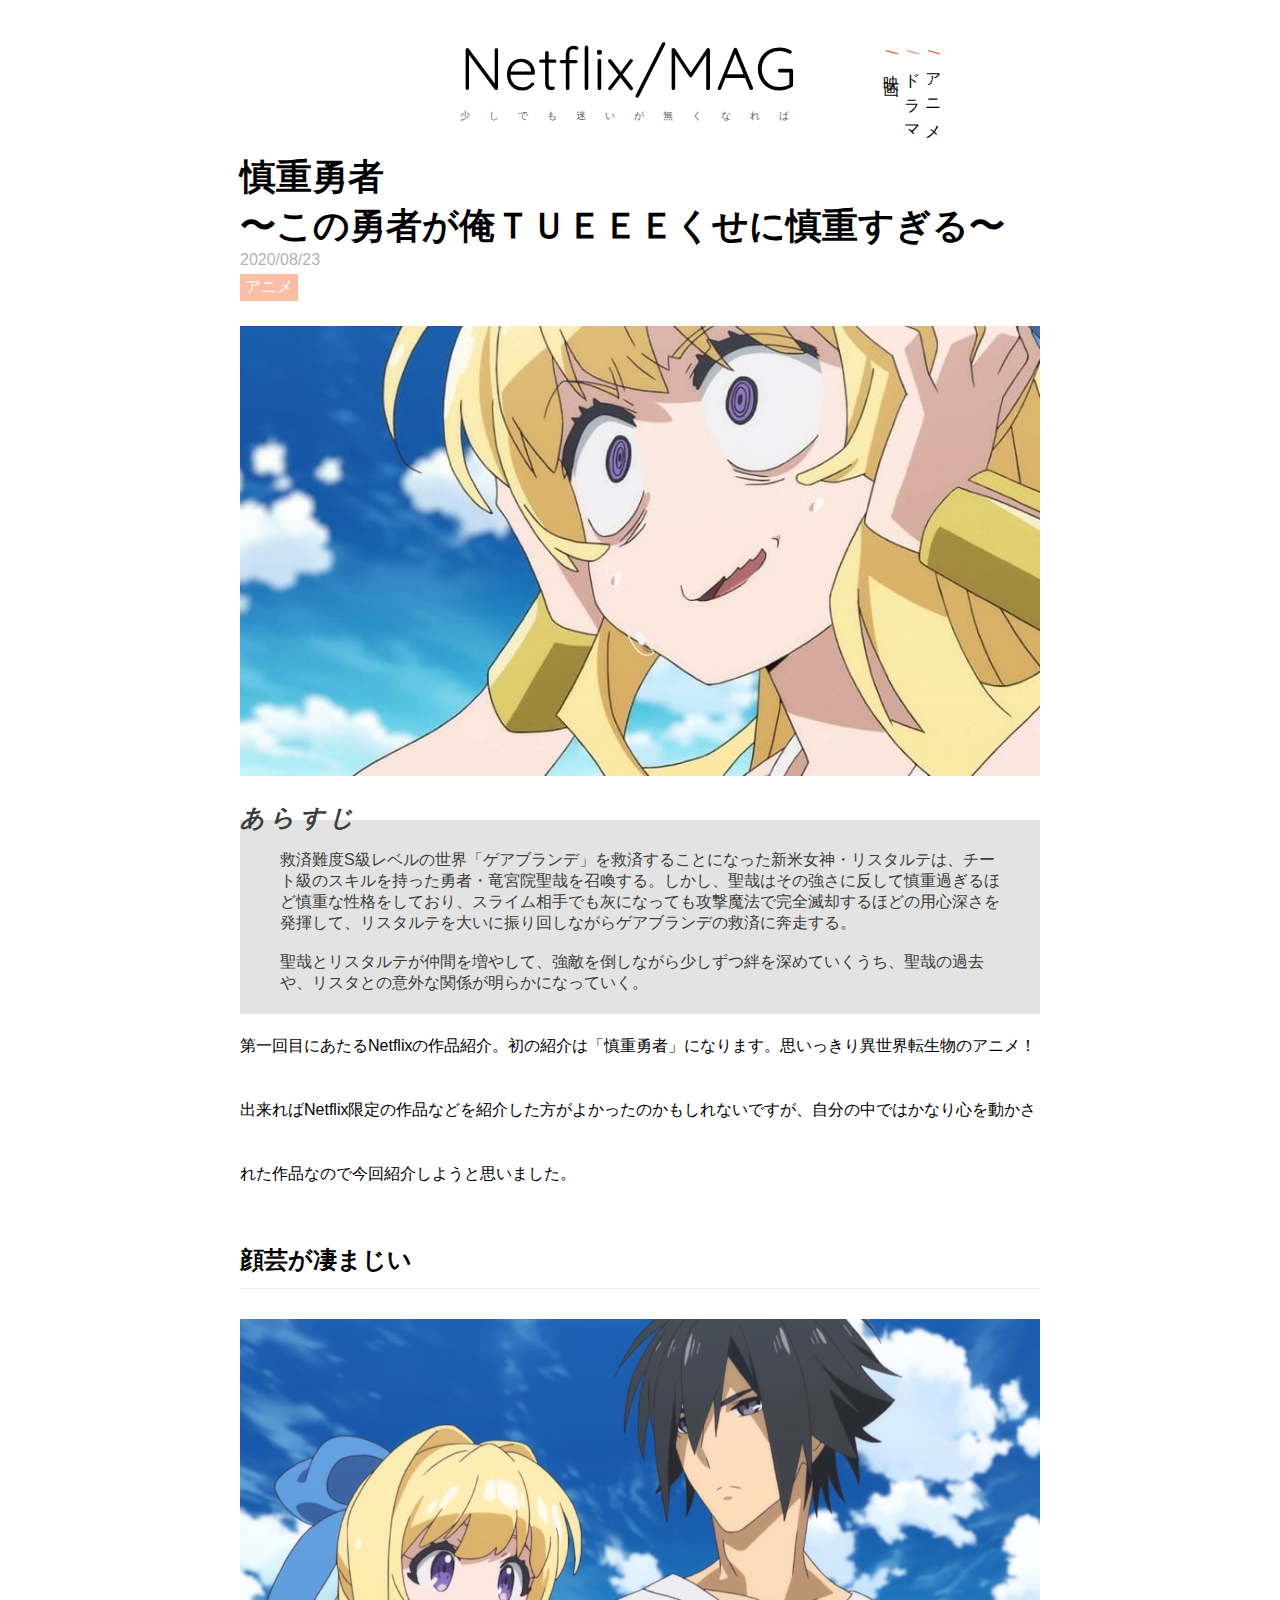
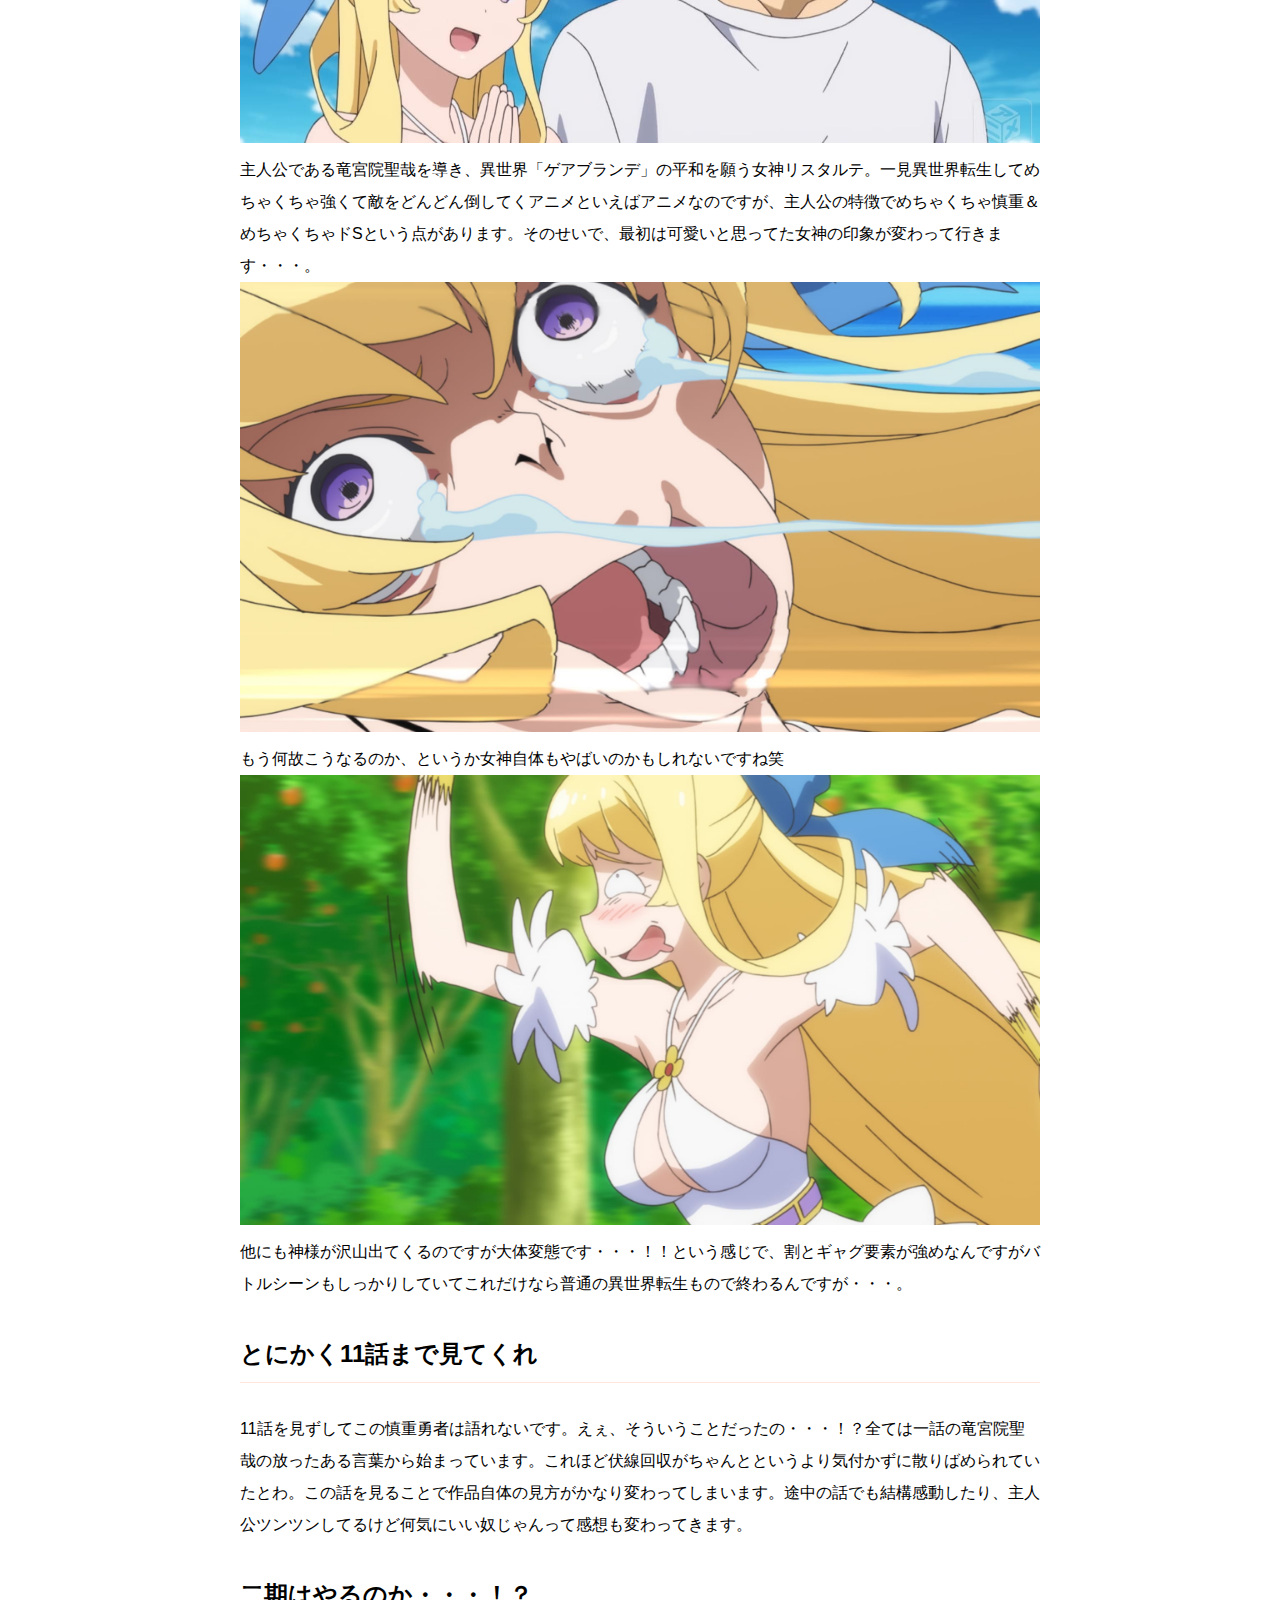
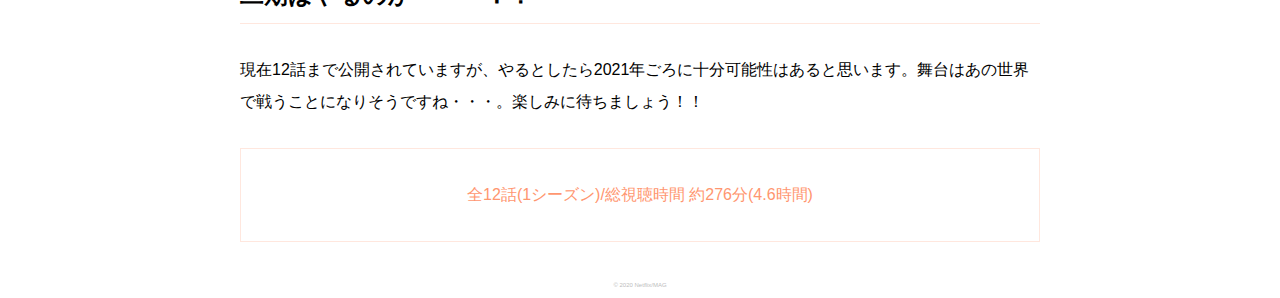
==== anime/shincho/index.html @ 4ce35158 "first commit" ====
<!DOCTYPE html>
<html>
<head>
<meta http-equiv="X-UA-Compatible" content="IE=edge">
<meta charset="utf-8">
<title>慎重勇者〜この勇者が俺ＴＵＥＥＥくせに慎重すぎる〜 - NetflixMAG</title>
<meta name="description" content="慎重勇者〜この勇者が俺ＴＵＥＥＥくせに慎重すぎる〜">
<meta name="robots" content="noodp"/>
<meta property="og:locale" content="ja_JP" />
<meta property="og:type" content="website" />
<meta property="og:title" content="慎重勇者〜この勇者が俺ＴＵＥＥＥくせに慎重すぎる〜" />
<meta property="og:description" content="慎重勇者〜この勇者が俺ＴＵＥＥＥくせに慎重すぎる〜" />
<meta property="og:site_name" content="NetflixMAG" />
<meta name="author" content="">
<meta name="viewport" content="width=device-width, initial-scale=1">
<link rel="icon" href="../../favicon.ico" />
<link href="https://fonts.googleapis.com/css2?family=Quicksand:wght@300&display=swap" rel="stylesheet">
<link rel="stylesheet" href="../../css/style.css">
<link rel="stylesheet" href="../../css/article.css">
<!--[if lt IE 9]>
<script src="//cdnjs.cloudflare.com/ajax/libs/html5shiv/3.7.2/html5shiv.min.js"></script>
<script src="//cdnjs.cloudflare.com/ajax/libs/respond.js/1.4.2/respond.min.js"></script>
<![endif]-->
<link rel="shortcut icon" href="">
</head>
<body>
  <div class="mainTitle">
    <a href="../../index.html">
      <h1>Netflix/MAG</h1>
      <p class="subTitle">少しでも迷いが無くなれば</p>
    </a>
    <ul class="navi">
      <li><span>/</span>映画</li>
      <li><span>/</span>ドラマ</li>
      <li><span>/</span>アニメ</li>
    </ul>
  </div>
  <div class="article_main">
    <h2 class="mainContentTitleInr">慎重勇者<br><span>〜この勇者が俺ＴＵＥＥＥくせに慎重すぎる〜</span></h2>
    <p class="time">2020/08/23</p>
    <div class="anime_tag">アニメ</div>
    <div class="article_main_img"><img src="img/shincho.jpg" alt="慎重勇者" width="100%"></div>
    <div class="arasuji">
      <p>あらすじ</p>
      救済難度S級レベルの世界「ゲアブランデ」を救済することになった新米女神・リスタルテは、チート級のスキルを持った勇者・竜宮院聖哉を召喚する。しかし、聖哉はその強さに反して慎重過ぎるほど慎重な性格をしており、スライム相手でも灰になっても攻撃魔法で完全滅却するほどの用心深さを発揮して、リスタルテを大いに振り回しながらゲアブランデの救済に奔走する。<br><br>聖哉とリスタルテが仲間を増やして、強敵を倒しながら少しずつ絆を深めていくうち、聖哉の過去や、リスタとの意外な関係が明らかになっていく。</div>
    <div class="lead">
      第一回目にあたるNetflixの作品紹介。初の紹介は「慎重勇者」になります。思いっきり異世界転生物のアニメ！出来ればNetflix限定の作品などを紹介した方がよかったのかもしれないですが、自分の中ではかなり心を動かされた作品なので今回紹介しようと思いました。
    </div>
    <div class="artcle">
      <h3>顔芸が凄まじい</h3>
      <img src="img/shincho01.jpg" alt="慎重勇者" width="100%">
      主人公である竜宮院聖哉を導き、異世界「ゲアブランデ」の平和を願う女神リスタルテ。一見異世界転生してめちゃくちゃ強くて敵をどんどん倒してくアニメといえばアニメなのですが、主人公の特徴でめちゃくちゃ慎重＆めちゃくちゃドSという点があります。そのせいで、最初は可愛いと思ってた女神の印象が変わって行きます・・・。
      <img src="img/shincho02.jpg" alt="慎重勇者" width="100%">
      もう何故こうなるのか、というか女神自体もやばいのかもしれないですね笑
      <img src="img/shincho03.jpg" alt="慎重勇者" width="100%">
      他にも神様が沢山出てくるのですが大体変態です・・・！！という感じで、割とギャグ要素が強めなんですがバトルシーンもしっかりしていてこれだけなら普通の異世界転生もので終わるんですが・・・。
      <h3>とにかく11話まで見てくれ</h3>
      11話を見ずしてこの慎重勇者は語れないです。えぇ、そういうことだったの・・・！？全ては一話の竜宮院聖哉の放ったある言葉から始まっています。これほど伏線回収がちゃんとというより気付かずに散りばめられていたとわ。この話を見ることで作品自体の見方がかなり変わってしまいます。途中の話でも結構感動したり、主人公ツンツンしてるけど何気にいい奴じゃんって感想も変わってきます。
      <h3>二期はやるのか・・・！？</h3>
      現在12話まで公開されていますが、やるとしたら2021年ごろに十分可能性はあると思います。舞台はあの世界で戦うことになりそうですね・・・。楽しみに待ちましょう！！
      <p class="see_time">全12話(1シーズン)/総視聴時間 約276分(4.6時間)</p>
    </div>
  </div>

  <div class="copyright">© 2020 Netflix/MAG</div>

</body>
</html>
---- css/style.css ----
html {
    color:#000;background:#FFF;
}
body,div,dl,dt,dd,ul,ol,li,h1,h2,h3,h4,h5,h6,
pre,code,form,fieldset,legend,input,textarea,p,blockquote,th,td {
    font-family: 游ゴシック, 游ゴシック体, "Yu Gothic", YuGothic, "ヒラギノ角ゴ Pro W3", メイリオ, sans-serif;
    margin:0;padding:0;
}
table {
    border-collapse:collapse;border-spacing:0;
}
fieldset,img {border:0;}
address,caption,cite,code,dfn,em,strong,th,var {
    font-style:normal;font-weight:normal;
}
li {list-style:none;}
caption,th {text-align:left;}
h1,h2,h3,h4,h5,h6 {
    font-size:100%;font-weight:normal;
}
a{
  color: #000;
  text-decoration: none;
}
q:before,q:after {content:'';}
abbr,acronym {border:0;font-variant:normal;}
sup {vertical-align:text-top;}
sub {vertical-align:text-bottom;}
input,textarea,select {font-family:inherit;font-size:inherit;font-weight:inherit;}
input,textarea,select {*font-size:100%;}


.mainTitle{
  width: 360px;
  margin: 30px auto;
  position: relative;
}

h1 {
  font-family: 'Quicksand', sans-serif;
  font-size: 60px;
}

h1 span{
  color: #ff0f1b;
}

ul.navi{
  width: 80px;
  overflow: hidden;
  text-align: center;
  position: absolute;
  top: 20px;
  right: -140px;
}

ul.navi li{
  float: left;
  writing-mode: vertical-rl;
  letter-spacing: 0.5em;
}

ul.navi li span{
  color: #eb6734;
}

ul.navi li:nth-child(2) span{
  color: #ed9674;
}

.movie_tag{
  color: #3493eb;
}

.dorama_tag{
  color: #34ebae;
}

.anime_tag{
  color: #eb6734;
}

.time{
  color: #b3b3b3;
}

.subTitle{
  letter-spacing: 1.9em;
  font-size: 10px;
  margin-right: -25px;
  display: inline-block;
  color: #5e5e5e;
}

.mainContent{
  width: 800px;
  margin: 0 auto 40px;
  position: relative;
}

.mainContentTitle{
  position: absolute;
  bottom: -10px;
  left: -30px;
  background: #fff;
  border: 1px solid #a7a7a7;
  padding: 15px 20px 20px 20px;
  transition: all 0.3s ease 0s;
}

.mainContent a:hover .mainContentTitle{
  box-shadow: 10px 10px;
}

.mainContentTitle{
  font-size: 12px;
}

.mainContentTitle div{
  padding: 0 0 5px 0;
  font-weight: bold;
}

.mainContentTitle p.mainContentTitleInr{
  font-size: 30px;
  font-weight: bold;
  line-height: 0.8;
  padding: 5px 0 10px 0;
}

.mainContentTitle p.mainContentTitleInr span{
  font-size: 12px;
}

.copyright{
  text-align: center;
  color: #bdbdbd;
  font-size: 6px;
  width: 100%;
  padding: 10px 0;
}


@media screen and (max-width: 768px) {
/* 768pxまでの幅の場合に適応される */
  .mainTitle{
    width: auto;
    text-align: center;
  }
  .subTitle{
    letter-spacing: 1.2em;
  }
  h1{
    font-size: 40px;
  }
  ul.navi{
    display: none;
  }
  .mainContent{
    width: 80%;
  }
  .mainContentTitle{
    font-size: 9px;
    bottom: -60px;
    left: -20px;
  }
  .mainContentTitle p.mainContentTitleInr{
    font-size: 18px;
  }
  .mainContentTitle p.mainContentTitleInr span{
    font-size: 9px;
  }
}
---- css/article.css ----
.article_main{
  max-width: 800px;
  margin: 0 auto;
}

.mainContentTitleInr{
  font-size: 36px;
  font-weight: bold;
}

.anime_tag{
  display: inline-block;
  margin: 5px 0;
  padding: 3px 5px;
  background: #fbbda4;
  color: #ffffff;
}

.article_main_img{
  margin: 20px 0 40px;
}

.arasuji{
  background: #e3e3e3;
  color: #3d3d3d;
  padding: 30px 40px 20px;
  position: relative;
  margin: 0 0 0 0;
}

.arasuji p{
  position: absolute;
  top: -18px;
  left: 0px;
  font-size: 24px;
  font-weight: bold;
  font-style: italic;
  letter-spacing: 0.2em;
}

.lead{
  line-height: 4;
  margin: 0 0 30px 0;
}

.artcle{
  line-height: 2;
}


h3{
  border-bottom: 0.5px solid #ffe7de;
  padding: 0 0 4px;
  font-weight: bold;
  font-size: 24px;
  margin: 30px 0 30px 0;
}

p.see_time{
  color: #ff9670;
  text-align: center;
  padding: 30px 0;
  margin: 30px 0;
  border: 0.5px solid #ffe7de;
}


@media screen and (max-width: 768px) {
/* 768pxまでの幅の場合に適応される */
  .article_main{
    width: 80%;
    font-size: 12px;
  }
  .mainContentTitleInr{
    font-size: 18px;
  }
  .time{
    font-size: 9px;
  }
  .anime_tag{
    font-size: 9px;
  }
  h3{
    font-size: 20px;
  }
}
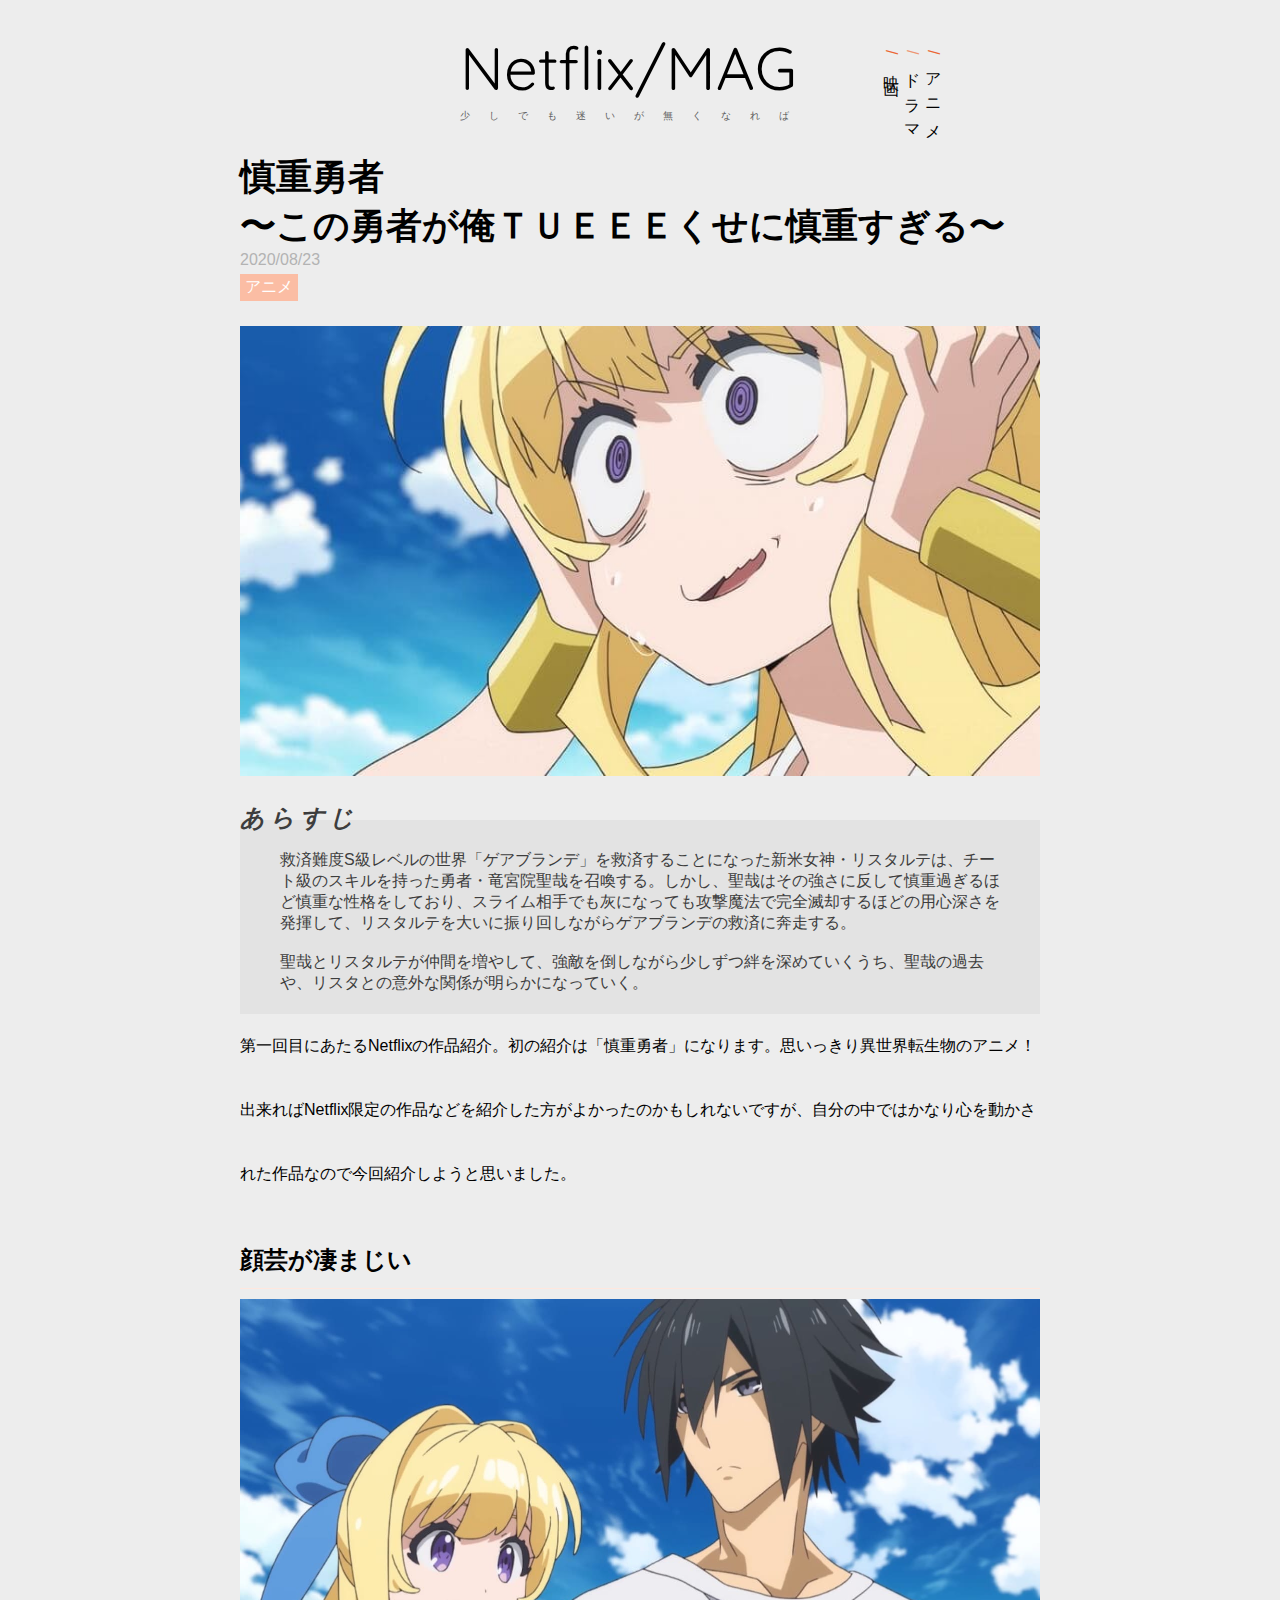
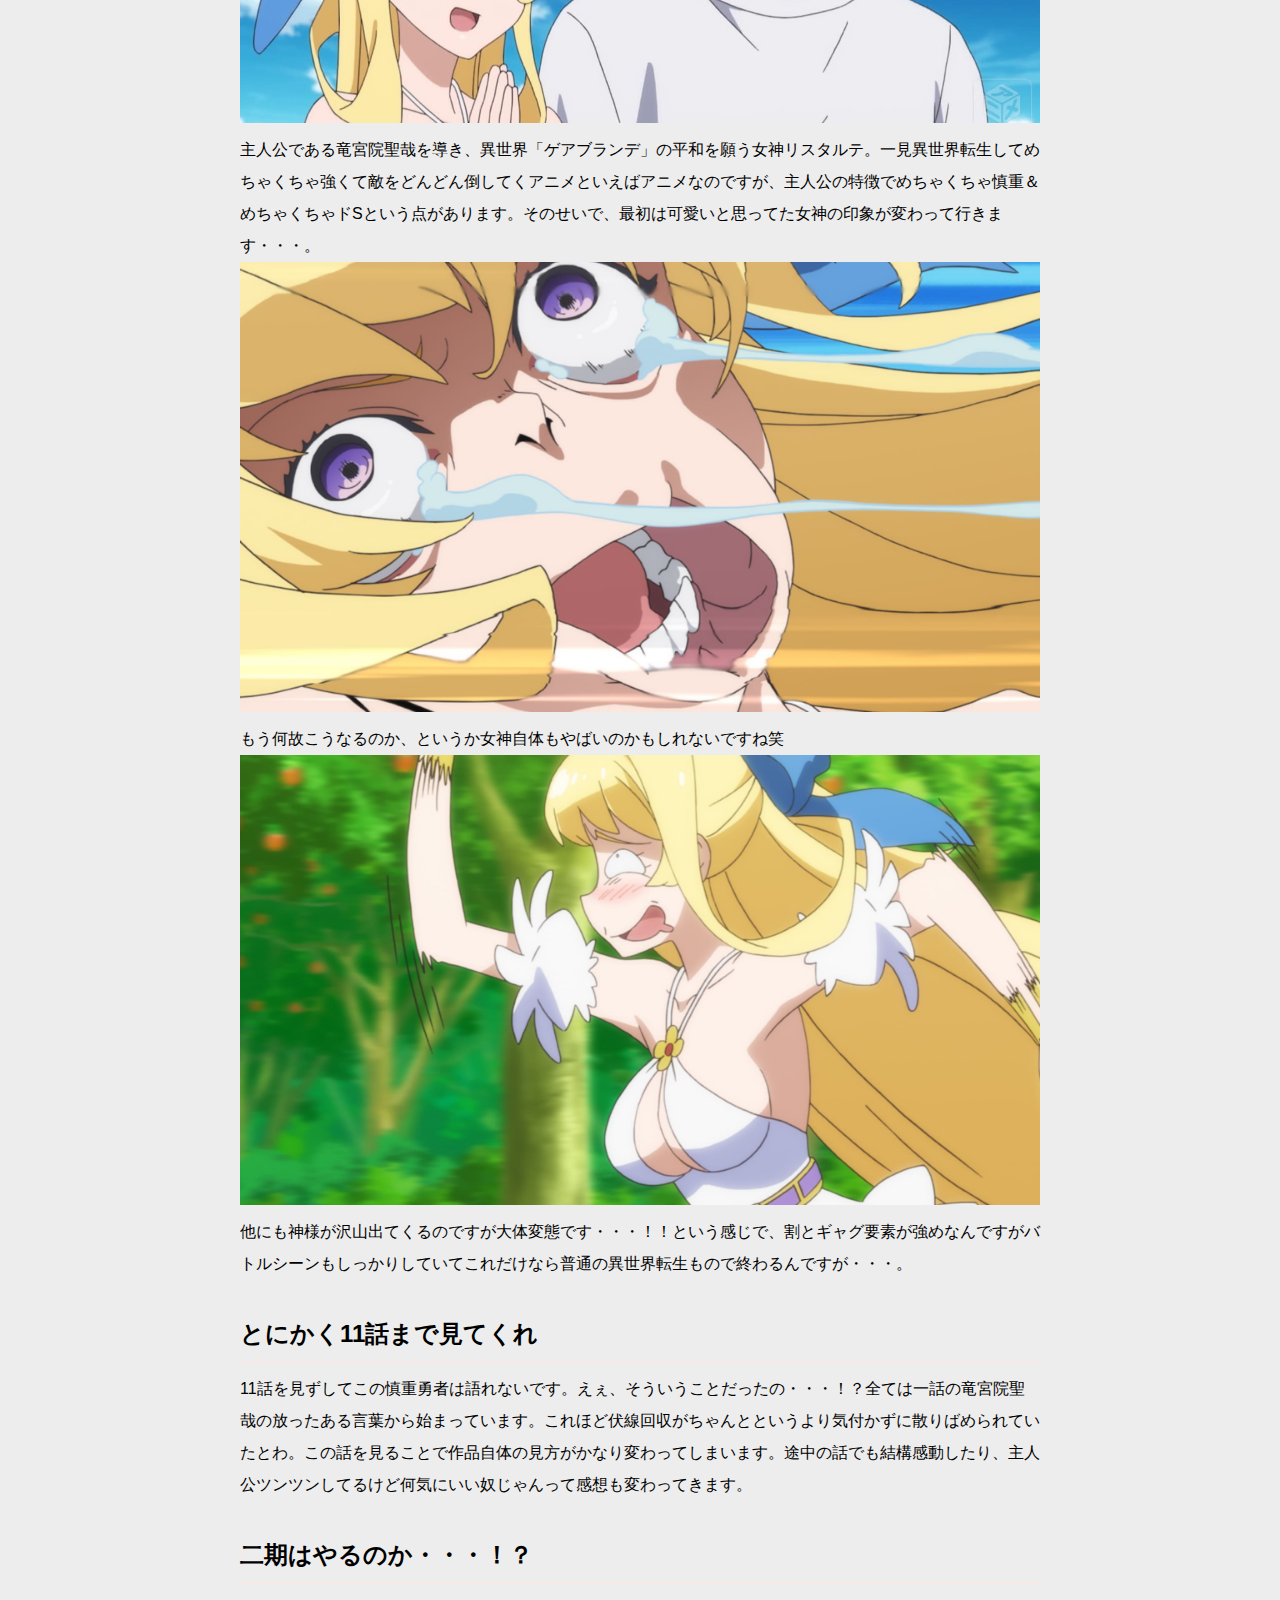
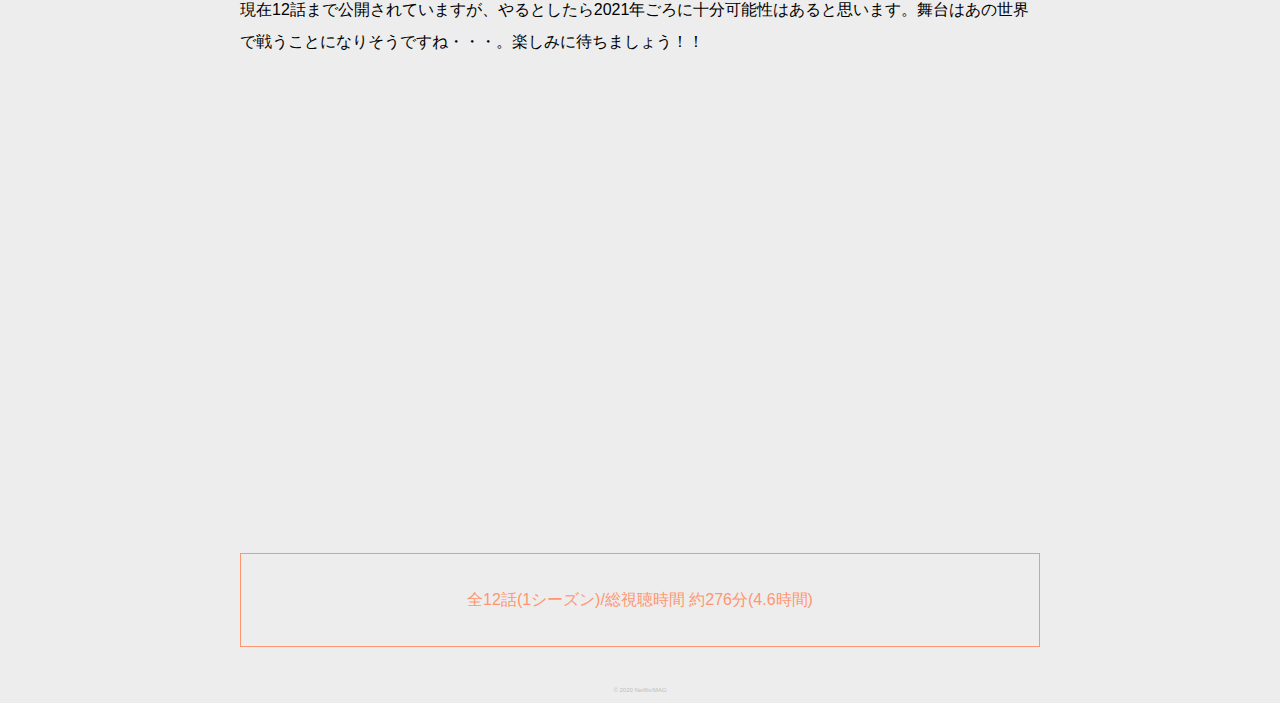
==== commit 732ff95c: "drama lucifer" ====
--- a/anime/shincho/index.html
+++ b/anime/shincho/index.html
@@ -22,6 +22,15 @@
 <script src="//cdnjs.cloudflare.com/ajax/libs/respond.js/1.4.2/respond.min.js"></script>
 <![endif]-->
 <link rel="shortcut icon" href="">
+<!-- Global site tag (gtag.js) - Google Analytics -->
+<script async src="https://www.googletagmanager.com/gtag/js?id=UA-176382794-1"></script>
+<script>
+  window.dataLayer = window.dataLayer || [];
+  function gtag(){dataLayer.push(arguments);}
+  gtag('js', new Date());
+
+  gtag('config', 'UA-176382794-1');
+</script>
 </head>
 <body>
   <div class="mainTitle">
@@ -58,6 +67,9 @@
       11話を見ずしてこの慎重勇者は語れないです。えぇ、そういうことだったの・・・！？全ては一話の竜宮院聖哉の放ったある言葉から始まっています。これほど伏線回収がちゃんとというより気付かずに散りばめられていたとわ。この話を見ることで作品自体の見方がかなり変わってしまいます。途中の話でも結構感動したり、主人公ツンツンしてるけど何気にいい奴じゃんって感想も変わってきます。
       <h3>二期はやるのか・・・！？</h3>
       現在12話まで公開されていますが、やるとしたら2021年ごろに十分可能性はあると思います。舞台はあの世界で戦うことになりそうですね・・・。楽しみに待ちましょう！！
+      <div class="video_wrap">
+        <iframe width="560" height="315" src="https://www.youtube.com/embed/JkEH0nyKK7U" frameborder="0" allow="accelerometer; autoplay; encrypted-media; gyroscope; picture-in-picture" allowfullscreen></iframe>
+      </div>
       <p class="see_time">全12話(1シーズン)/総視聴時間 約276分(4.6時間)</p>
     </div>
   </div>
--- a/css/style.css
+++ b/css/style.css
@@ -1,5 +1,5 @@
 html {
-    color:#000;background:#FFF;
+    color:#000;background:#ededed;
 }
 body,div,dl,dt,dd,ul,ol,li,h1,h2,h3,h4,h5,h6,
 pre,code,form,fieldset,legend,input,textarea,p,blockquote,th,td {
@@ -158,6 +158,7 @@
   }
   .mainContent{
     width: 80%;
+    margin: 0 auto 80px;
   }
   .mainContentTitle{
     font-size: 9px;
--- a/css/article.css
+++ b/css/article.css
@@ -53,7 +53,24 @@
   padding: 0 0 4px;
   font-weight: bold;
   font-size: 24px;
-  margin: 30px 0 30px 0;
+  margin: 30px 0 10px 0;
+}
+
+.video_wrap {
+  width: 100%;
+  height: 0;
+  position: relative;
+  padding-top: 56.25%;
+  overflow: hidden;
+  margin: 15px 0 0 0;
+}
+
+.video_wrap iframe {
+  position: absolute;
+  top: 0;
+  left: 0;
+  width: 100% !important;
+  height: 100% !important;
 }
 
 p.see_time{
@@ -61,7 +78,7 @@
   text-align: center;
   padding: 30px 0;
   margin: 30px 0;
-  border: 0.5px solid #ffe7de;
+  border: 0.5px solid #ff9670;
 }
 
 
